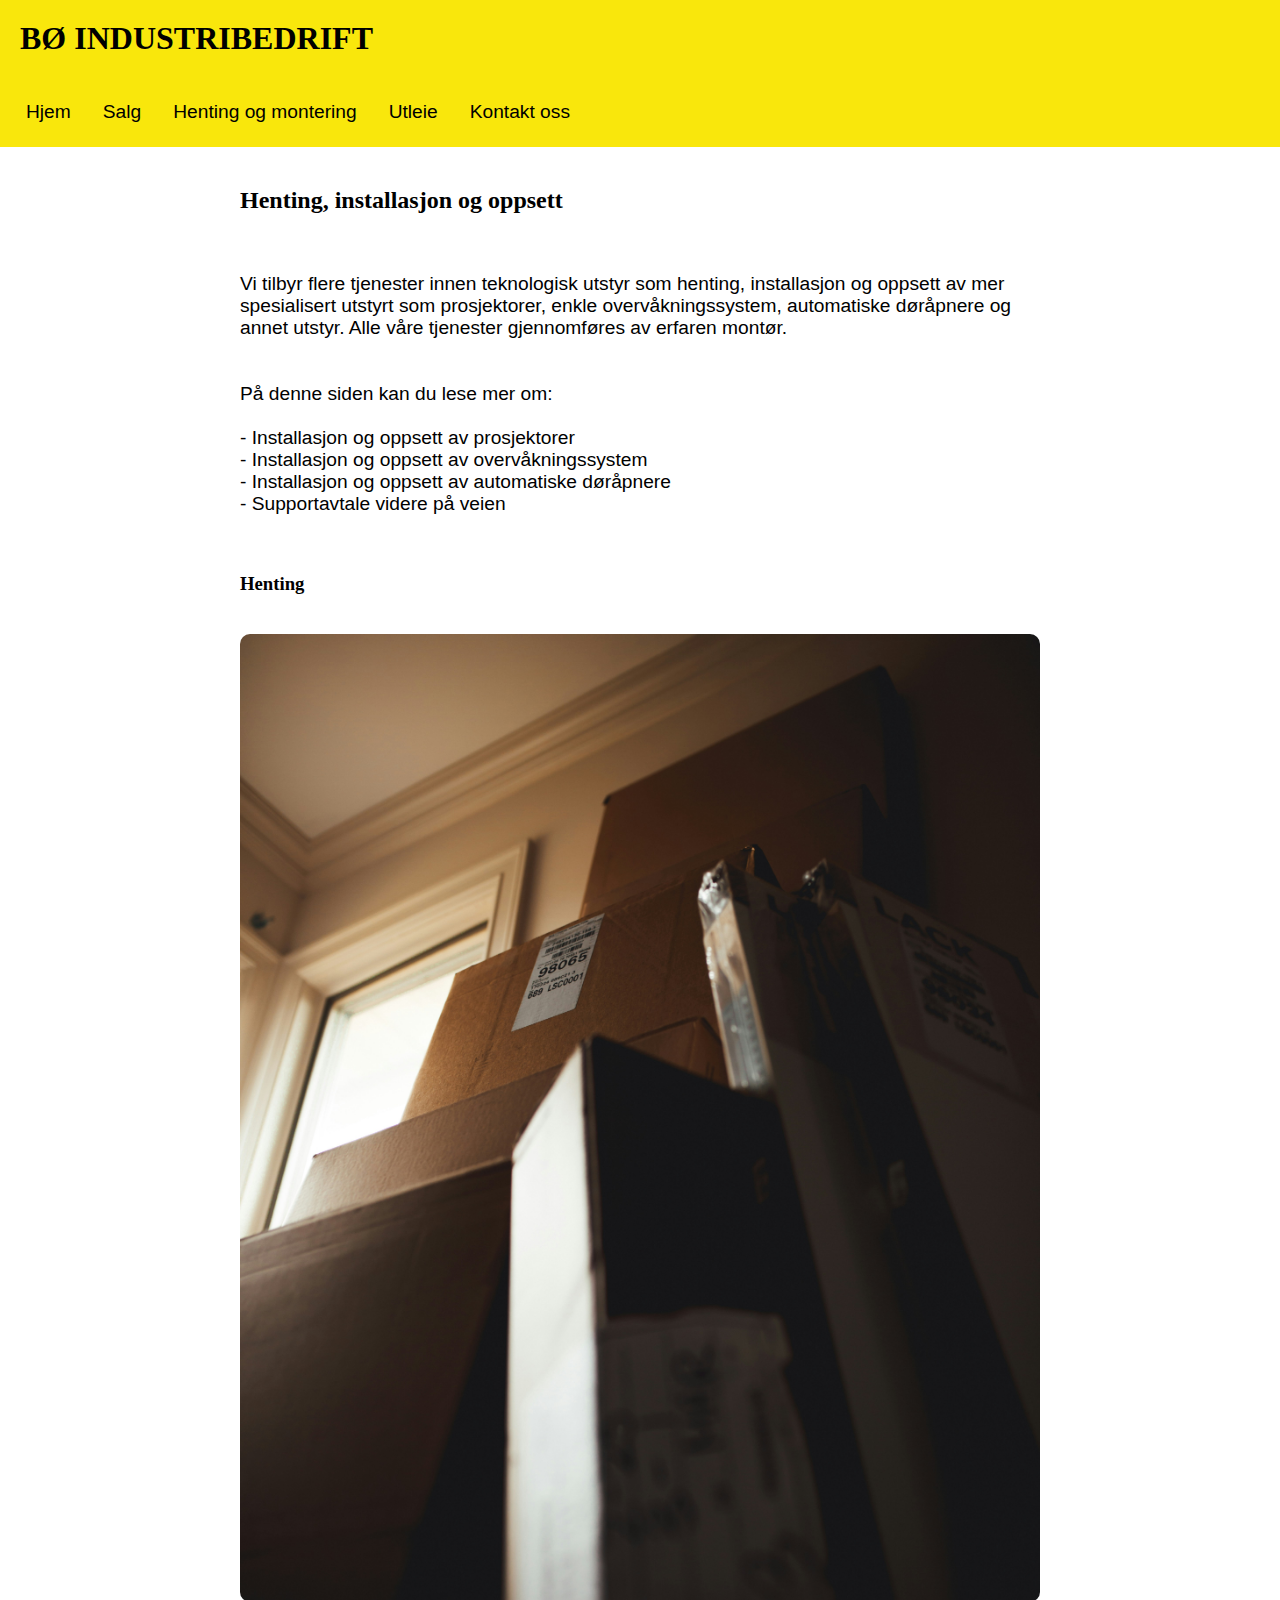
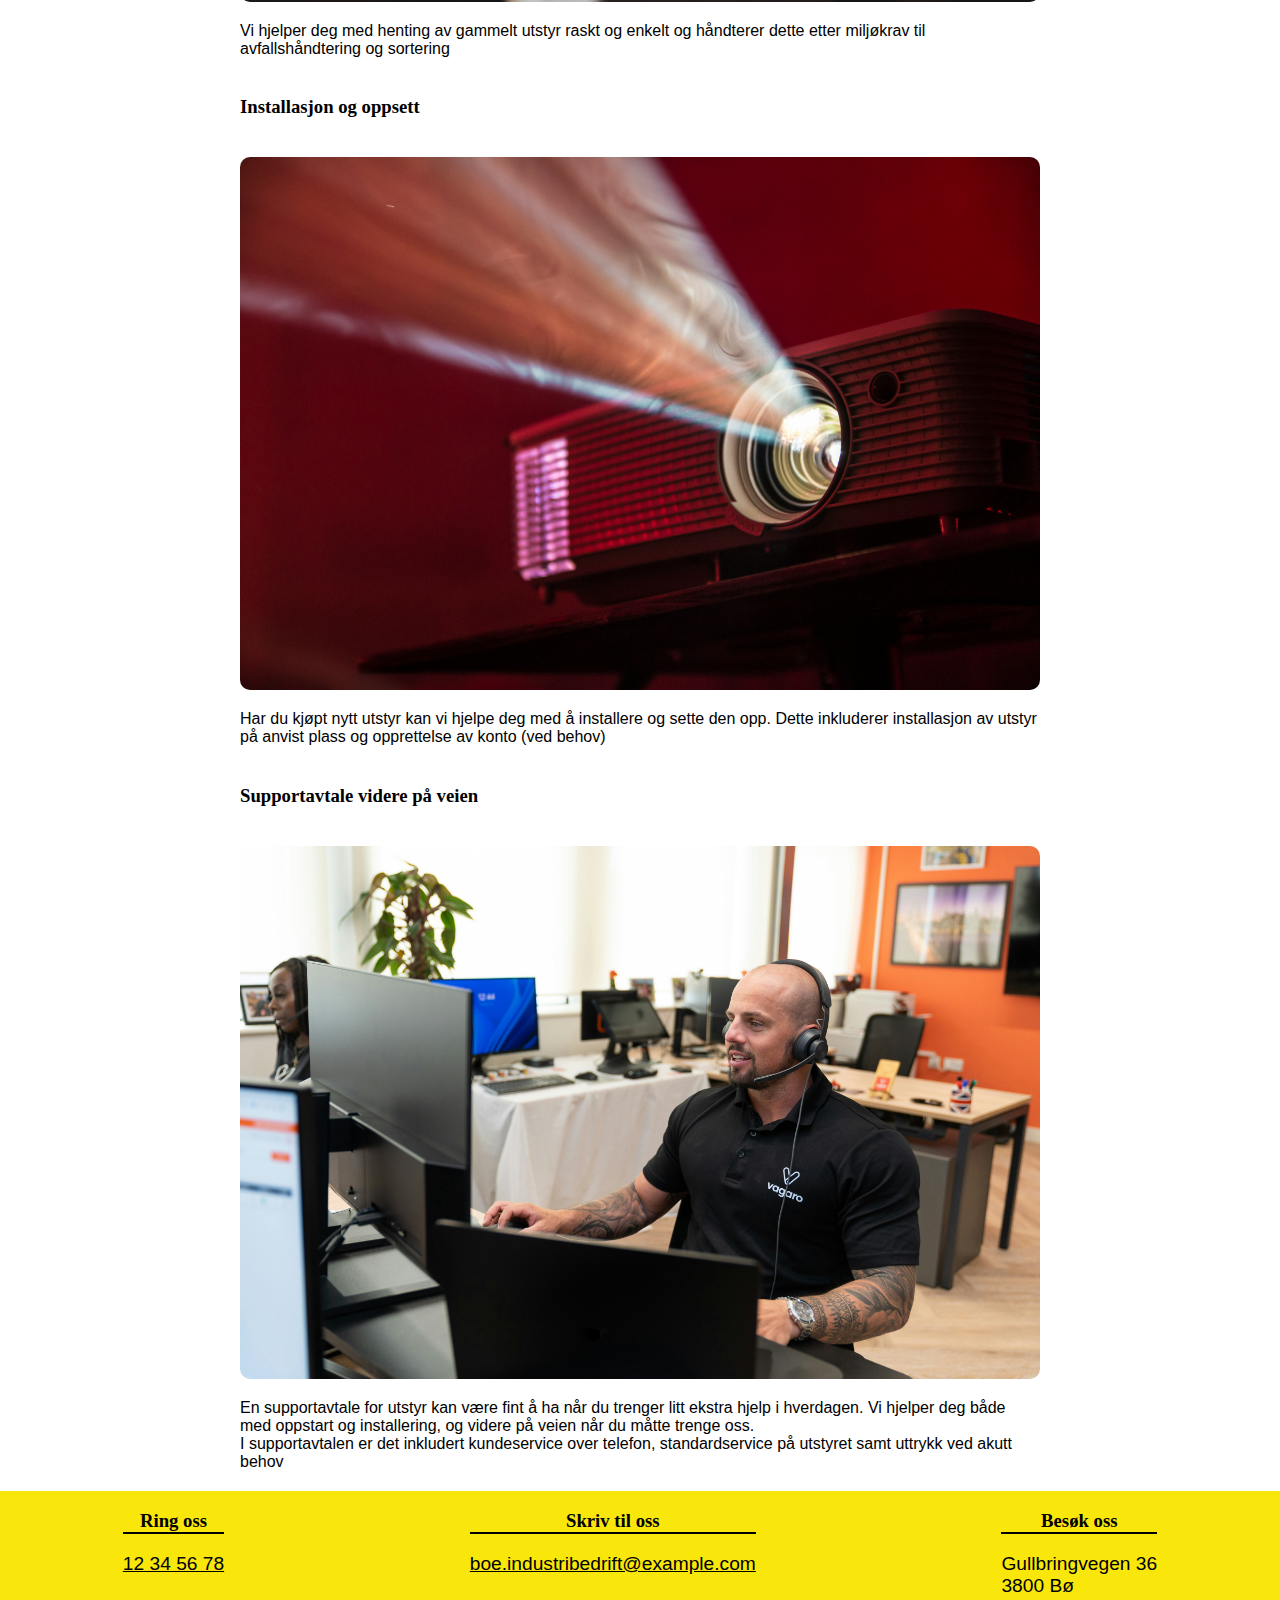
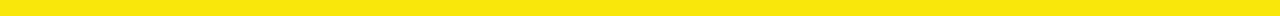
==== industribedrift/henting/henting.html @ ee8d4421 "Diverse endringer for å skape et helhetlig design" ====
<!DOCTYPE html>
<html lang="no">
<head>
    <meta charset="UTF-8">
    <meta name="viewport" content="width=device-width, initial-scale=1.0">
    <title>Bø industribedrift salg av kontorrekvisita</title>

    <!-- Linker til ekstern CSS-fil -->
    <link rel="stylesheet" href="../felles.css">
    <link rel="stylesheet" href="henting.css"> 
	

</head>

<body>
<!-- Navigasjonsmeny -->
<header>
	<h1>BØ INDUSTRIBEDRIFT</h1>
</header>
	<div class="navbar">
	<ul>
		<li><a href="../index.html">Hjem</a></li>
			<li><a href="../salg/salg.html">Salg</a></li>
			<li><a href="../henting/henting.html">Henting og montering
			</a></li>
			<li><a href="../utleie/utleie.html">Utleie</a></li>
			<li><a href="../kontakt-oss/kontakt-oss.html">Kontakt oss</a></li>
	</ul>
	</div>



<!-- Hovedinnhold for side om henting, installasjon og oppsett. Bilder er hentet fra pexels -->

<!-- Refererer til container-klassen fra CSS -->
<div class="container">
<h2>Henting, installasjon og oppsett </h2>
<p>Vi tilbyr flere tjenester innen teknologisk utstyr som henting, installasjon og oppsett av mer spesialisert utstyrt som prosjektorer, enkle overvåkningssystem, automatiske døråpnere og annet utstyr. 
Alle våre tjenester gjennomføres av   erfaren montør. <br> 
	<br>
	<br>
På denne siden kan du lese mer om: <br>
	    <br>
- Installasjon og oppsett av prosjektorer <br>
- Installasjon og oppsett av overvåkningssystem <br>
- Installasjon og oppsett av automatiske døråpnere <br>
- Supportavtale videre på veien </p>

    <h3> Henting </h3> 
        <img src="bilder/transport_service.jpg" alt="Transport"> 
     <p3>Vi hjelper deg med henting av gammelt utstyr raskt og enkelt og håndterer dette etter miljøkrav til avfallshåndtering og sortering</p3>
    <h3> Installasjon og oppsett</h3> 
        <img src="bilder/prosjektor.jpg" alt="Prosjektor"> 
     <p3>Har du kjøpt nytt utstyr kan vi hjelpe deg med å installere og sette den opp. Dette inkluderer installasjon av utstyr på anvist plass og opprettelse av konto (ved behov)</p3>
    <h3> Supportavtale videre på veien</h3> 
    <img src="bilder/support.jpg" alt="Support"> 
    <p3>En supportavtale for utstyr kan være fint å ha når du trenger litt ekstra hjelp i hverdagen. Vi hjelper deg både med oppstart og installering, og videre på veien når du måtte trenge oss. <br> I supportavtalen er det inkludert kundeservice over telefon, standardservice på utstyret samt uttrykk ved akutt behov </p3>
</div>


<!-- Bunntekst  -->
<footer>
    <div>
        <h3 class="text-center">Ring oss</h3>
        <p>
            <a href="tel:+4712345678">12 34 56 78</a>
        </p>
    </div>
    <div>
        <h3 class="text-center">Skriv til oss</h3>
        <p><a href="mailto:boe.industribedrift@example.com">boe.industribedrift@example.com</a>
        </p>
    </div>
    <div>
        <h3 class="text-center">Besøk oss</h3>
        <p>Gullbringvegen 36<br>
            3800 Bø</p>
    </div>
</footer>


</body>
</html>
---- industribedrift/felles.css ----
/* Definerer globale variabler som kan brukes senere */
:root {
    /* Fargene for rød og hul er hentet fra den tidligere kommunen Bø i Telemark sitt kommunevåpen */
    --red: #c0041d;
    --yellow: #f9e70c;
    --white: #fff;
    --black: #000;
}

* {
    /* Setter font til å være sans-serif (gjør brødtekst lettere å lese) */
    font-family: Arial, Helvetica, sans-serif;
}

/* Body */
body {
    margin: 0;
}

/* Tekst */
h1, h2, h3 {
    font-family: Georgia, 'Times New Roman', Times, serif;
}

p {
    font-size: 1.2rem;
}

/* Hoveddel */
main {
    width: 95%;
    max-width: 800px;
    margin: 0px auto;
}

/* Utility-klasse for mindre størrelse */
.small {
    font-size: 12px;
}

/* Utility-klasse for å sentrere tekst */
.text-center {
    text-align: center;
}

/* Marger på toppen */
.mt-2 {
    margin-top: 0.5rem;
}

/* Marger på bunn */
.mb-5 {
    margin-bottom: 3rem;
}

/* Kontakt oss knapp */
.knapp {
	background-color: var(--yellow);
	padding: 15px 25px;
	border: none;
	border-radius: 4px;
	cursor: pointer;
	font-size: 20px;
	text-decoration: none;
	display: inline-block;
}

.knapp:hover {
	font-weight: bold;
	box-shadow: 0px 0px 10px var(--red);
}

/* Bunntekst */
footer {
    display: flex;
    justify-content: space-around;
    flex-wrap: wrap;
    background-color: var(--yellow);
    margin-top: auto;
}

footer a {
    color: var(--black);
}


footer h3 {
    border-width: 0 0 2px 0;
    border-style: solid;
}

@media (max-width: 650px){
    p {
        font-size: 1.1rem;
    }
}

@media (max-width: 450px){
    p {
        font-size: 1rem;
    }
}
---- industribedrift/henting/henting.css ----
/* Topptekst og navigasjonsbar*/
header {
  background-color: var(--yellow);
  cursor: default;
}

header h1 {
  margin: 0 auto;
  padding: 20px;
}

.navbar {
  background-color: var(--yellow);
  overflow: hidden;
}

.navbar a {
  float: left;
  display: block;
  text-align: left;
  padding: 14px 20px;
  text-decoration: none;
  font-size: 1.2rem;
}

.navbar ul {
  list-style-type: none;
  margin: 0;
  padding: 0;
  overflow: hidden;
  padding: 10px;
}

.navbar  li {
  float: left;
}

.navbar  li a {
  display: block;
  text-align: left;
  padding: 14px 16px;
  text-decoration: none;
  color: var(--black);
}

.navbar li a:hover {
  background-color: rgb(214, 53, 53);
  color: var(--white);
  border-radius: 5px;
}
 
/* Hovedinnhold */

h1, h2 {
  color: rgb(0, 0, 0);
  text-align: left;

}

p { 
  color:rgb(0, 0, 0);
  text-align: left;
}

/*style.css*/
.container {
  margin: auto;
  width: 95%;
  max-width: 800px;
  padding: 20px;
  display: flex;
  flex-direction: column;
  gap: 20px;
}


/* Bilder */
img {
  min-width: 250px;
  height: auto;
  border-radius: 10px;
}
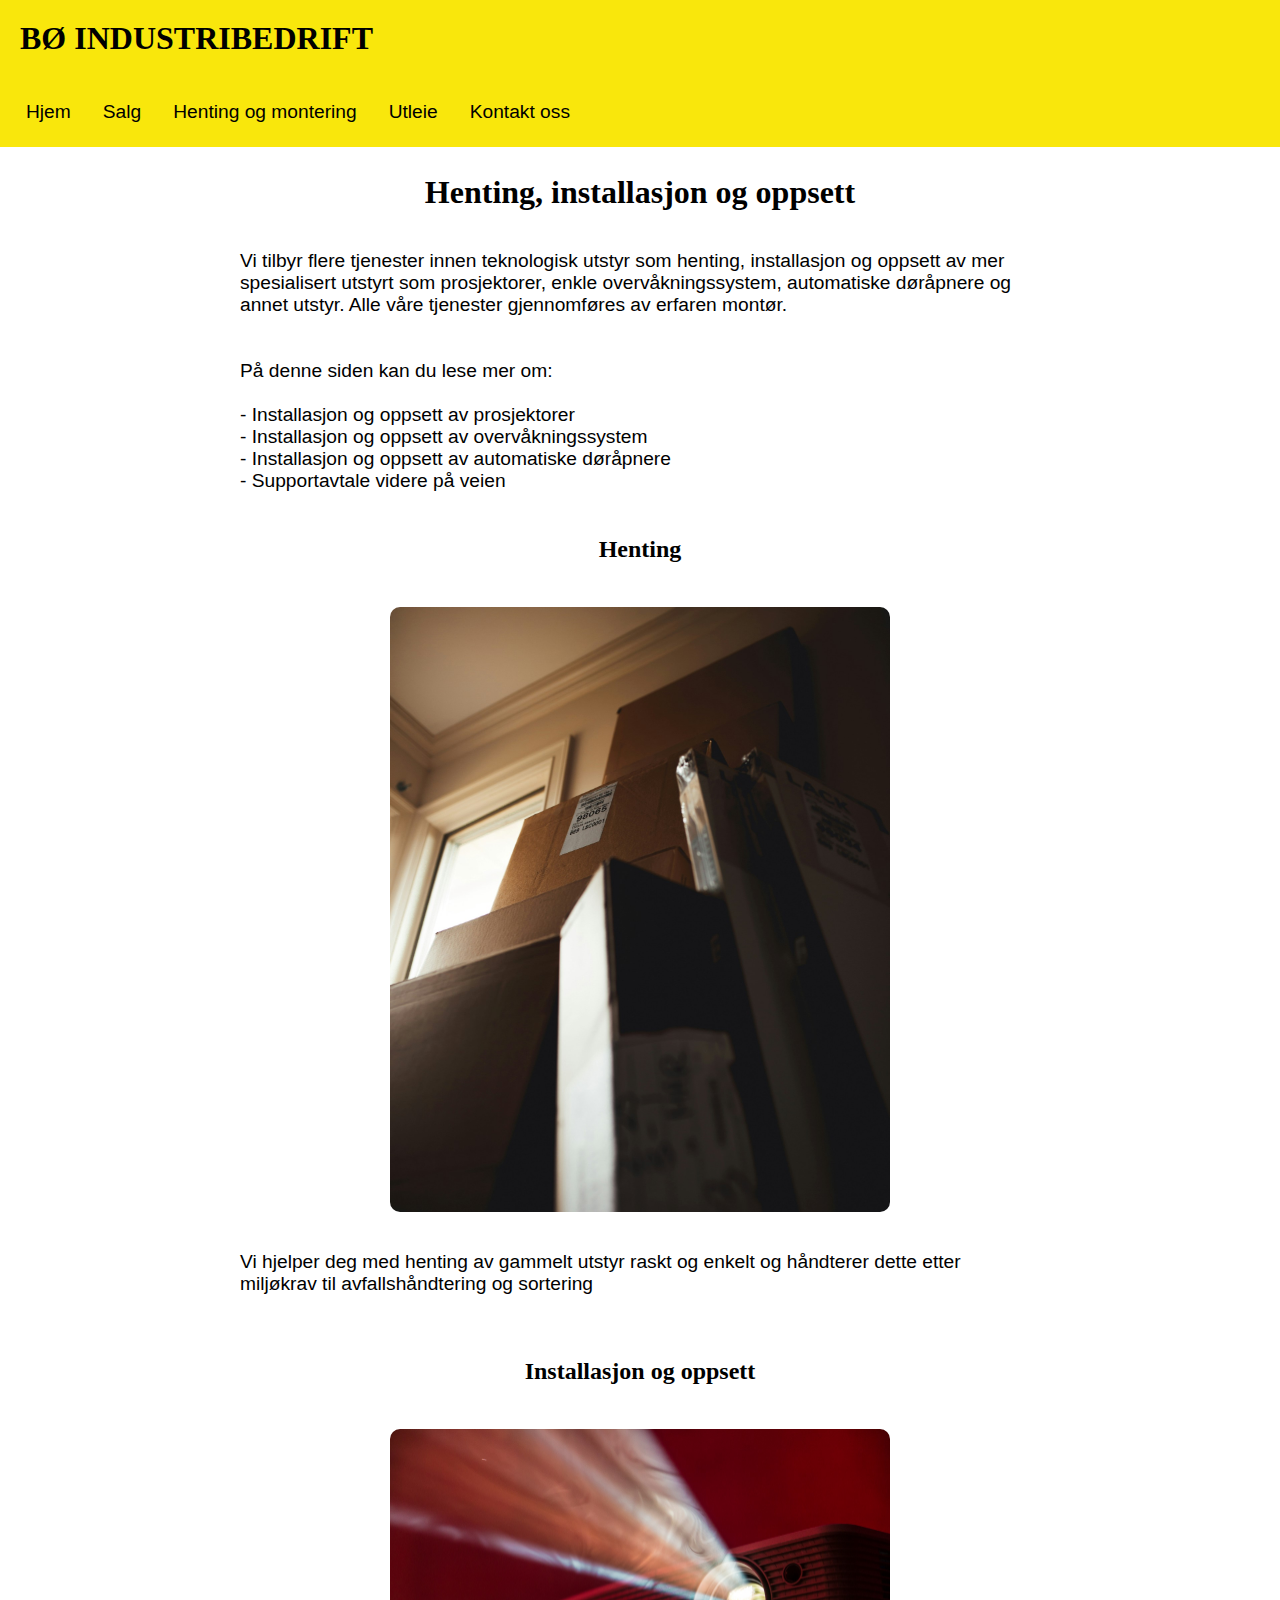
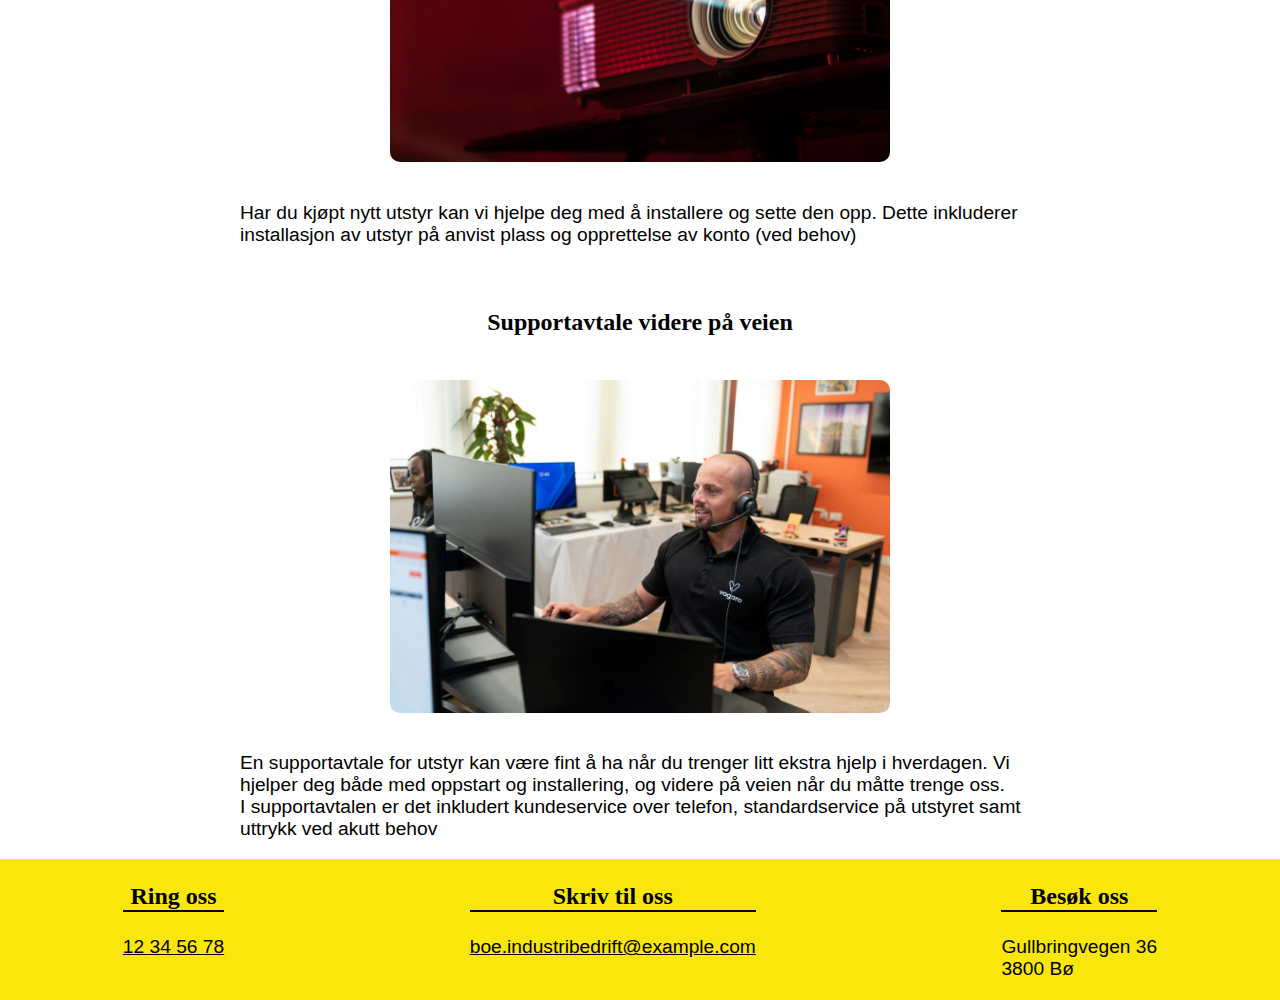
==== commit 938c261d: "Mindre oppløsning på bilder, diverse endringer" ====
--- a/industribedrift/henting/henting.html
+++ b/industribedrift/henting/henting.html
@@ -47,14 +47,14 @@
 - Supportavtale videre på veien </p>
 
     <h3> Henting </h3> 
-        <img src="bilder/transport_service.jpg" alt="Transport"> 
-     <p3>Vi hjelper deg med henting av gammelt utstyr raskt og enkelt og håndterer dette etter miljøkrav til avfallshåndtering og sortering</p3>
+        <img src="bilder/transport_service_low-res.jpg" alt="Transport"> 
+     <p>Vi hjelper deg med henting av gammelt utstyr raskt og enkelt og håndterer dette etter miljøkrav til avfallshåndtering og sortering</p>
     <h3> Installasjon og oppsett</h3> 
-        <img src="bilder/prosjektor.jpg" alt="Prosjektor"> 
-     <p3>Har du kjøpt nytt utstyr kan vi hjelpe deg med å installere og sette den opp. Dette inkluderer installasjon av utstyr på anvist plass og opprettelse av konto (ved behov)</p3>
+        <img src="bilder/prosjektor_low-res.jpg" alt="Prosjektor"> 
+     <p>Har du kjøpt nytt utstyr kan vi hjelpe deg med å installere og sette den opp. Dette inkluderer installasjon av utstyr på anvist plass og opprettelse av konto (ved behov)</p>
     <h3> Supportavtale videre på veien</h3> 
-    <img src="bilder/support.jpg" alt="Support"> 
-    <p3>En supportavtale for utstyr kan være fint å ha når du trenger litt ekstra hjelp i hverdagen. Vi hjelper deg både med oppstart og installering, og videre på veien når du måtte trenge oss. <br> I supportavtalen er det inkludert kundeservice over telefon, standardservice på utstyret samt uttrykk ved akutt behov </p3>
+    <img src="bilder/support_low-res.jpg" alt="Support"> 
+    <p>En supportavtale for utstyr kan være fint å ha når du trenger litt ekstra hjelp i hverdagen. Vi hjelper deg både med oppstart og installering, og videre på veien når du måtte trenge oss. <br> I supportavtalen er det inkludert kundeservice over telefon, standardservice på utstyret samt uttrykk ved akutt behov </p>
 </div>
 
 
--- a/industribedrift/henting/henting.css
+++ b/industribedrift/henting/henting.css
@@ -7,6 +7,7 @@
 header h1 {
   margin: 0 auto;
   padding: 20px;
+  hyphens: auto;
 }
 
 .navbar {
@@ -31,11 +32,11 @@
   padding: 10px;
 }
 
-.navbar  li {
+.navbar li {
   float: left;
 }
 
-.navbar  li a {
+.navbar li a {
   display: block;
   text-align: left;
   padding: 14px 16px;
@@ -51,32 +52,50 @@
  
 /* Hovedinnhold */
 
-h1, h2 {
-  color: rgb(0, 0, 0);
+h1, h2, p {
   text-align: left;
-
 }
 
-p { 
-  color:rgb(0, 0, 0);
-  text-align: left;
+
+h2 {
+  font-size: 2rem;
+  margin-bottom: 0;
+}
+
+h3 {
+  font-size: 1.5rem;
 }
 
 /*style.css*/
 .container {
   margin: auto;
-  width: 95%;
+  width: 90%;
   max-width: 800px;
-  padding: 20px;
   display: flex;
   flex-direction: column;
+  align-items: center;
   gap: 20px;
+}
+
+.container p:first-of-type {
+  margin-bottom: 0;
 }
 
 
 /* Bilder */
 img {
-  min-width: 250px;
-  height: auto;
+  max-width: 500px;
+  width: 100%;
+  margin: auto;
   border-radius: 10px;
 }
+
+@media (max-width: 650px){
+  h2 {
+      font-size: 1.5rem;
+  }
+
+  h3 {
+    font-size: 1.3rem;
+}
+}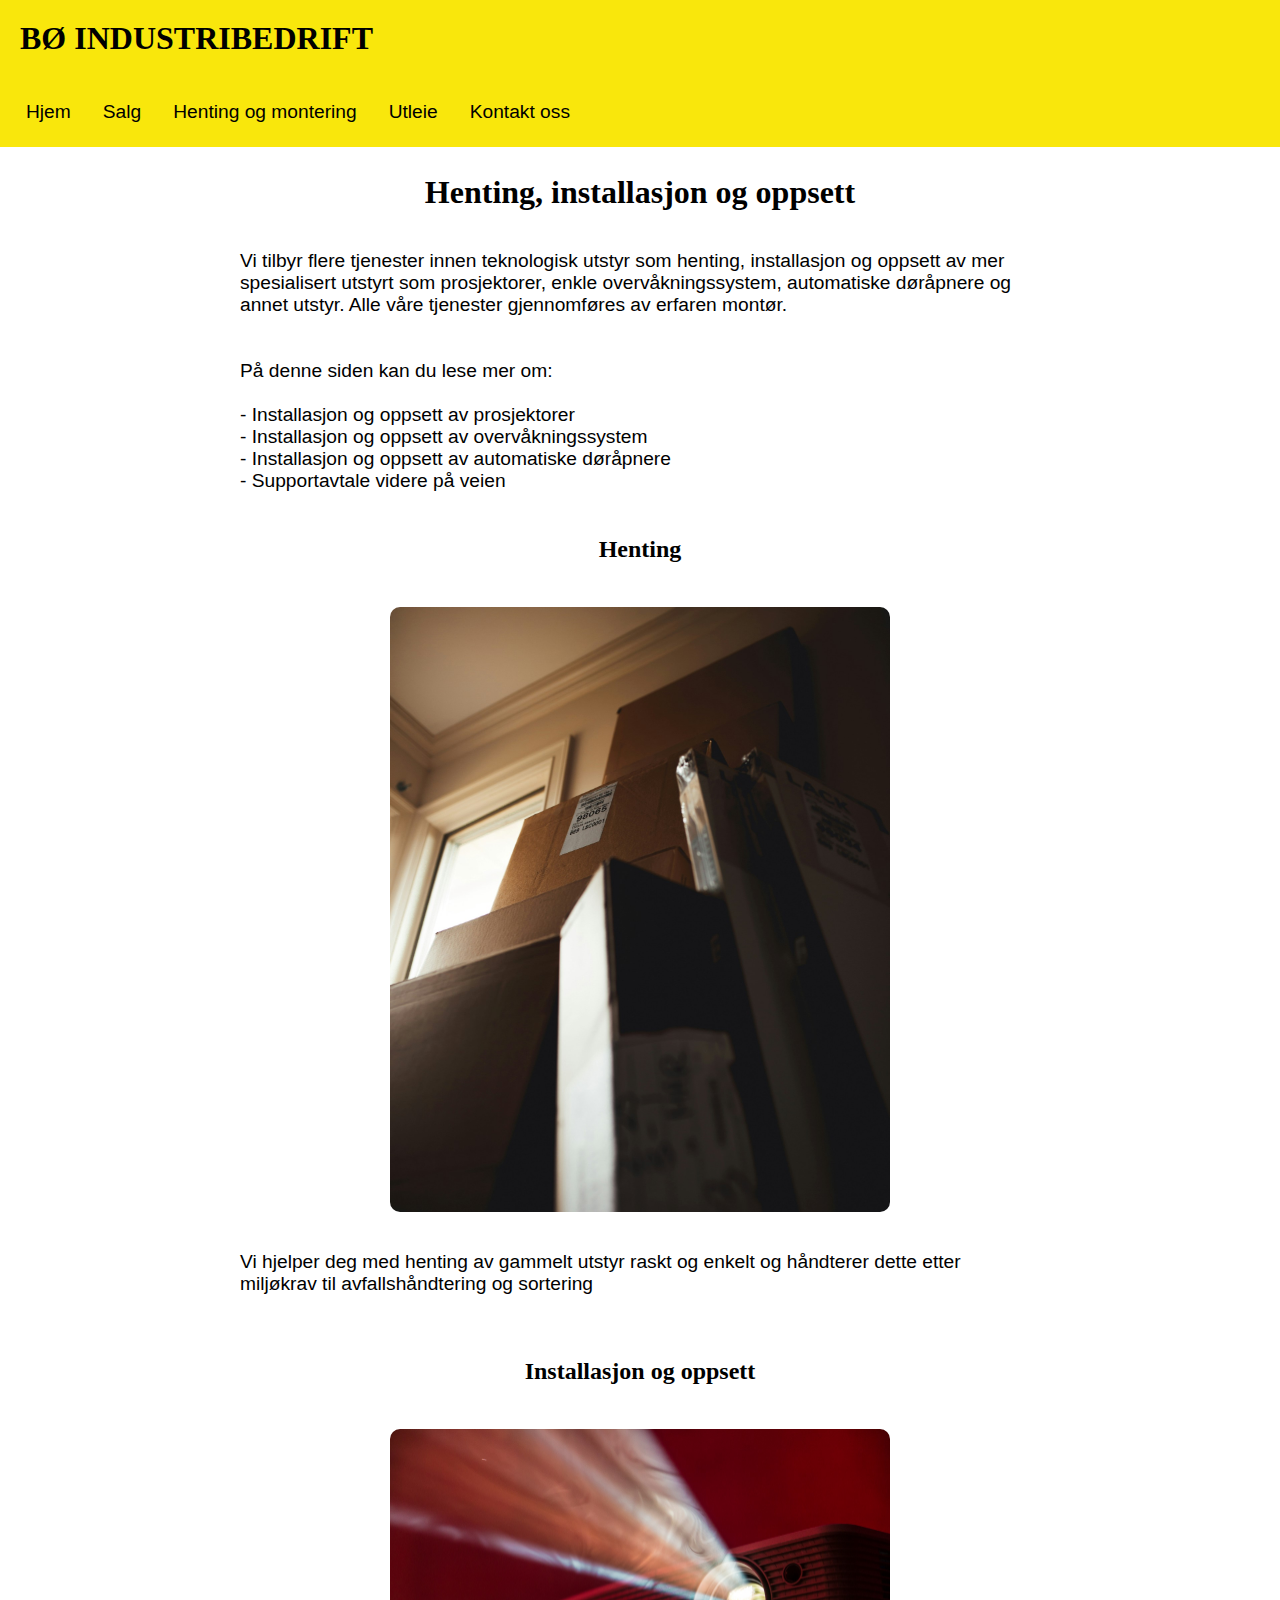
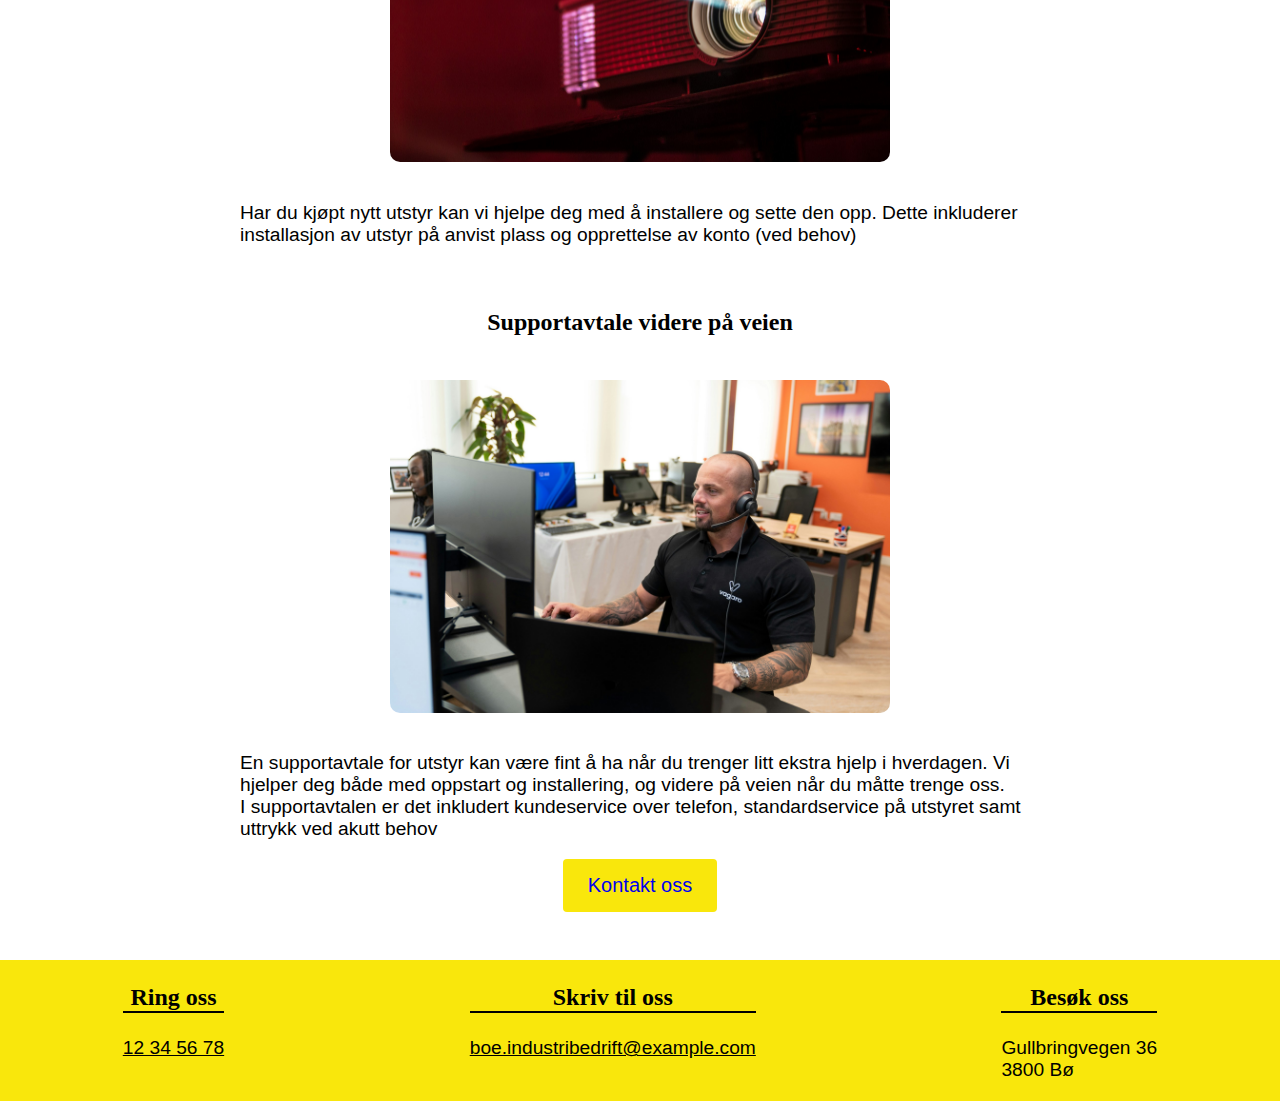
==== commit b490d90e: "Sjekket validator" ====
--- a/industribedrift/henting/henting.html
+++ b/industribedrift/henting/henting.html
@@ -57,6 +57,10 @@
     <p>En supportavtale for utstyr kan være fint å ha når du trenger litt ekstra hjelp i hverdagen. Vi hjelper deg både med oppstart og installering, og videre på veien når du måtte trenge oss. <br> I supportavtalen er det inkludert kundeservice over telefon, standardservice på utstyret samt uttrykk ved akutt behov </p>
 </div>
 
+<div class="text-center mb-5">
+    <a href="../kontakt-oss/kontakt-oss.html" class="knapp">Kontakt oss</a>
+</div>
+
 
 <!-- Bunntekst  -->
 <footer>
